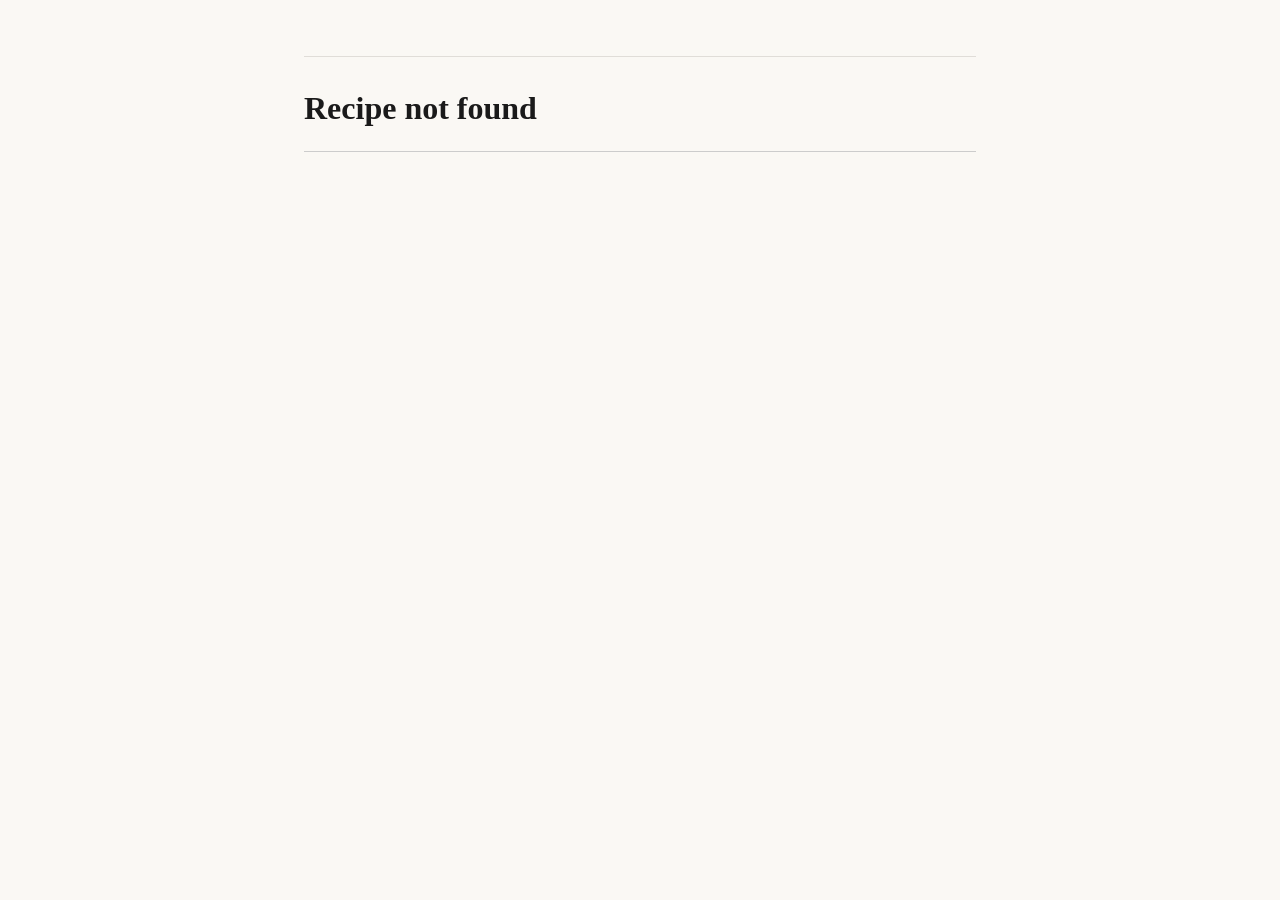
==== recipe.html @ e45fa60a "Squash double note bug" ====
<!DOCTYPE html>
<html lang="tr">
<head>
  <meta charset="UTF-8">
  <meta name="viewport" content="width=device-width, initial-scale=1.0">
  <title>Ev İçin</title>
  <link rel="stylesheet" href="style.css">
</head>
<body>
  <header>
    <nav class="page-nav" id="page-nav" aria-label="Recipe navigation"></nav>
    <div class="header-row">
      <h1 id="title">…</h1>
      <a id="lang-toggle" class="lang-toggle"></a>
    </div>
  </header>
  <main id="content"></main>
  <script>
    const params = new URLSearchParams(window.location.search);
    const id = params.get('id');
    const lang = params.get('lang') === 'en' ? 'en' : 'tr';
    const suffix = lang === 'tr' ? '_tr' : '_en';

    document.documentElement.lang = lang;

    function toggleURL() {
      const next = new URLSearchParams(window.location.search);
      lang === 'tr' ? next.set('lang', 'en') : next.delete('lang');
      return `?${next.toString()}`;
    }

    function recipeURL(slug) {
      const next = new URLSearchParams();
      next.set('id', slug);
      if (lang === 'en') next.set('lang', 'en');
      return `?${next.toString()}`;
    }

    if (!id) {
      document.getElementById('title').textContent = 'Recipe not found';
    } else {
      Promise.all([
        fetch(`recipes/${id}.json`).then(r => { if (!r.ok) throw new Error(); return r.json(); }),
        fetch('index.json').then(r => r.json())
      ])
        .then(([recipe, index]) => {
          render(recipe);
          renderNav(index);
        })
        .catch(() => {
          document.getElementById('title').textContent = 'Recipe not found';
          document.getElementById('content').innerHTML = '<p>Could not load this recipe.</p>';
        });
    }

    function render(r) {
      const name = r[`name${suffix}`];
      const ingredients = r[`ingredients${suffix}`];
      const instructions = r[`instructions${suffix}`];
      const notes = r[`notes${suffix}`];

      document.title = `${name} — Ev İçin`;
      document.getElementById('title').textContent = name;

      const toggle = document.getElementById('lang-toggle');
      toggle.href = toggleURL();
      toggle.textContent = lang === 'tr' ? 'English' : 'Türkçe';

      const headings = lang === 'tr'
        ? { ingredients: 'Malzemeler', instructions: 'İşlemler', note: 'Not', variation: 'Çeşit' }
        : { ingredients: 'Ingredients', instructions: 'Instructions', note: 'Note', variation: 'Variation' };

      let html = `
        <section class="recipe-content">
          <h2>${headings.ingredients}</h2>
          <ul>
            ${ingredients.map(i => `<li>${i}</li>`).join('\n            ')}
          </ul>

          <h2>${headings.instructions}</h2>
          <ol>
            ${instructions.map(s => `<li>${s}</li>`).join('\n            ')}
          </ol>
      `;

      if (notes) {
        html += `\n          <p class="recipe-note">${notes}</p>`;
      }

      if (r.variations && r.variations.length > 0) {
        r.variations.forEach(v => {
          const vname = v[`name${suffix}`];
          const vdesc = v[`description${suffix}`];
          html += `
          <h3>${headings.variation}: ${vname}</h3>
          <p>${vdesc}</p>`;
        });
      }

      html += `\n        </section>
        <p class="page-source">p. ${r.page}</p>`;

      document.getElementById('content').innerHTML = html;
    }

    function renderNav(index) {
      const i = index.findIndex(r => r.slug === id);
      const prev = index[i - 1] ?? null;
      const next = index[i + 1] ?? null;

      const prevLink = prev
        ? `<a class="page-nav-arrow" href="${recipeURL(prev.slug)}" title="p. ${prev.page}">←</a>`
        : `<span class="page-nav-arrow page-nav-disabled">←</span>`;

      const nextLink = next
        ? `<a class="page-nav-arrow" href="${recipeURL(next.slug)}" title="p. ${next.page}">→</a>`
        : `<span class="page-nav-arrow page-nav-disabled">→</span>`;

      document.getElementById('page-nav').innerHTML =
        `${prevLink}<a class="page-nav-index" href="index.html">Ev İçin</a>${nextLink}`;
    }
  </script>
</body>
</html>
---- style.css ----
*, *::before, *::after {
  box-sizing: border-box;
}

body {
  font-family: Georgia, 'Times New Roman', serif;
  font-size: 1.1rem;
  line-height: 1.7;
  color: #1a1a1a;
  background: #faf8f4;
  max-width: 720px;
  margin: 0 auto;
  padding: 2rem 1.5rem;
}

header {
  margin-bottom: 2.5rem;
  border-bottom: 1px solid #ccc;
  padding-bottom: 1rem;
}

header h1 {
  margin: 0;
  font-size: 2rem;
}

/* Index page */
.toc h2 {
  font-size: 1.2rem;
  text-transform: uppercase;
  letter-spacing: 0.05em;
  color: #555;
  margin-bottom: 0.75rem;
}

.toc ul {
  list-style: none;
  padding: 0;
  margin: 0;
}

.toc li {
  border-bottom: 1px solid #e0ddd8;
}

.toc a {
  display: flex;
  justify-content: space-between;
  padding: 0.5rem 0;
  color: inherit;
  text-decoration: none;
}

.toc a:hover {
  color: #8b4513;
}

.toc .page-num {
  color: #999;
  font-size: 0.9rem;
}

/* Recipe page header */
.header-row {
  display: flex;
  align-items: baseline;
  justify-content: space-between;
  gap: 1rem;
  margin-top: 1.5rem;
}

.lang-toggle {
  font-size: 0.85rem;
  color: #888;
  text-decoration: none;
  white-space: nowrap;
}

.lang-toggle:hover {
  color: #8b4513;
}

.recipe-content h2 {
  font-size: 1.1rem;
  text-transform: uppercase;
  letter-spacing: 0.05em;
  color: #888;
  margin: 2rem 0 0.5rem;
}

.recipe-content h3 {
  font-size: 1rem;
  color: #888;
  margin: 1.5rem 0 0.5rem;
}

.recipe-content ul {
  padding-left: 1.5rem;
  columns: 2;
}

@media (max-width: 480px) {
  .recipe-content ul {
    columns: 1;
  }
}

.recipe-content ol {
  list-style: none;
  padding-left: 0;
  counter-reset: step;
}

.recipe-content ol li {
  counter-increment: step;
}

.recipe-content ol li::before {
  content: counter(step) " \2014  ";
}

.recipe-content li {
  margin-bottom: 0.3rem;
}

.recipe-note {
  margin-top: 1.5rem;
  color: #555;
}

.page-source {
  margin-top: 3rem;
  font-size: 0.85rem;
  color: #aaa;
}

/* Recipe page navigation */
.page-nav {
  position: relative;
  display: flex;
  align-items: center;
  justify-content: space-between;
  padding-bottom: 1.5rem;
  border-bottom: 1px solid #e0ddd8;
}

.page-nav-index {
  position: absolute;
  left: 50%;
  transform: translateX(-50%);
}

.page-nav-arrow {
  font-size: 1.4rem;
  color: #555;
  text-decoration: none;
}

.page-nav-arrow:hover {
  color: #8b4513;
}

.page-nav-disabled {
  color: #ccc;
  cursor: default;
}

.page-nav-index {
  font-size: 0.9rem;
  color: #888;
  text-decoration: none;
  white-space: nowrap;
}

.page-nav-index:hover {
  color: #8b4513;
}
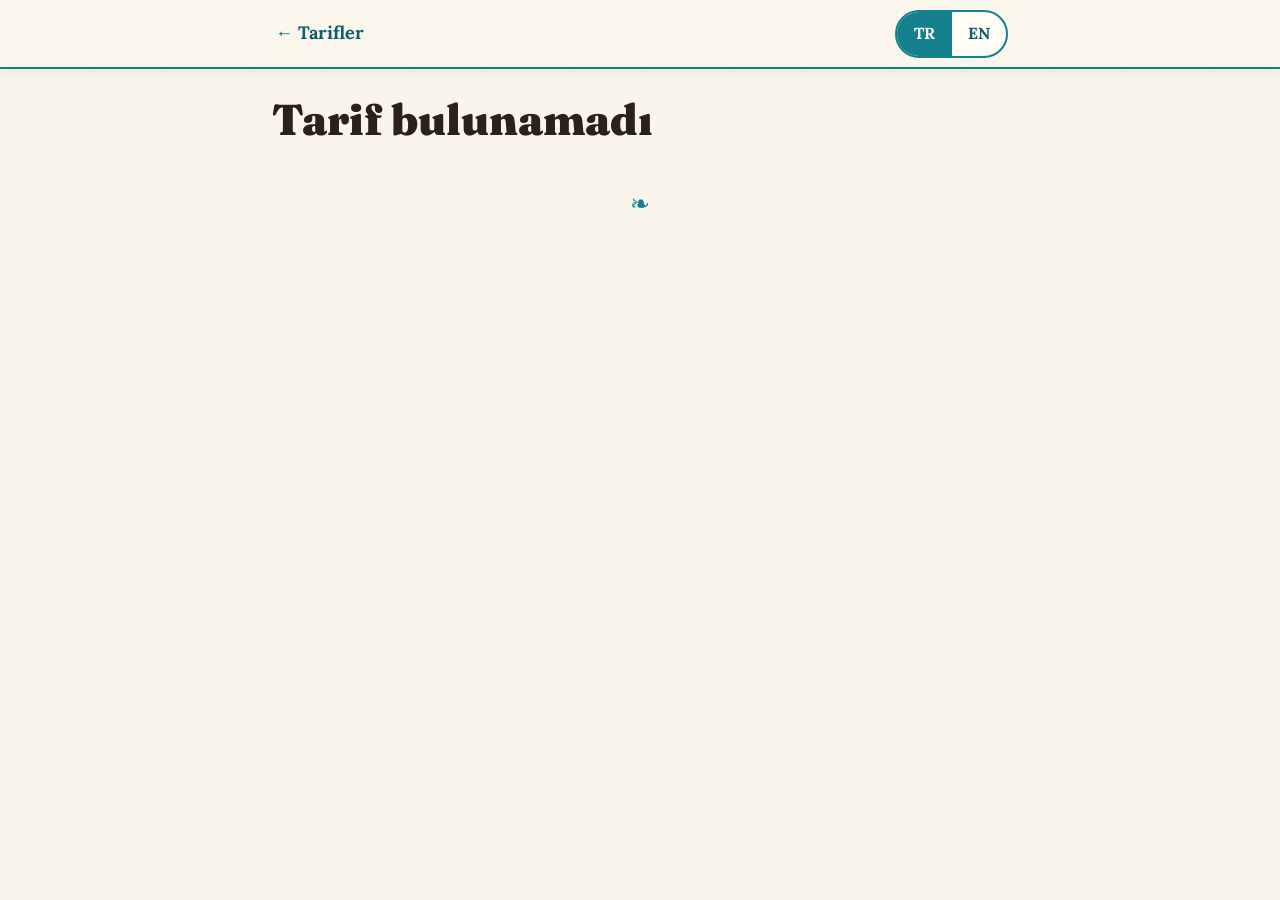
==== commit e7214317: "First Fable redesign" ====
--- a/recipe.html
+++ b/recipe.html
@@ -3,29 +3,56 @@
 <head>
   <meta charset="UTF-8">
   <meta name="viewport" content="width=device-width, initial-scale=1.0">
+  <meta name="theme-color" content="#faf6ec">
   <title>Ev İçin</title>
+  <link rel="preconnect" href="https://fonts.googleapis.com">
+  <link rel="preconnect" href="https://fonts.gstatic.com" crossorigin>
+  <link href="https://fonts.googleapis.com/css2?family=Fraunces:opsz,wght@9..144,700;9..144,900&family=Lora:ital,wght@0,400;0,500;0,600;0,700;1,400&display=swap" rel="stylesheet">
   <link rel="stylesheet" href="style.css">
 </head>
 <body>
-  <header>
-    <nav class="page-nav" id="page-nav" aria-label="Recipe navigation"></nav>
-    <div class="header-row">
-      <h1 id="title">…</h1>
-      <a id="lang-toggle" class="lang-toggle"></a>
+  <header class="topbar">
+    <div class="topbar-inner">
+      <a class="back-link" href="index.html" id="back-link">← Tarifler</a>
+      <span class="topbar-spacer"></span>
+      <nav class="page-nav" id="page-nav" aria-label="Recipe navigation" style="display: contents;"></nav>
+      <div class="lang-switch" role="group" aria-label="Dil / Language" id="lang-switch"></div>
     </div>
   </header>
-  <main id="content"></main>
+  <div class="wrap">
+    <h1 class="recipe-title" id="title">…</h1>
+    <p class="recipe-meta" id="meta"></p>
+    <main id="content"></main>
+    <div class="ornament" aria-hidden="true">❧</div>
+    <nav class="bottom-nav" id="bottom-nav" aria-label="Previous and next recipe"></nav>
+  </div>
   <script>
     const params = new URLSearchParams(window.location.search);
     const id = params.get('id');
-    const lang = params.get('lang') === 'en' ? 'en' : 'tr';
+    let lang;
+    if (params.has('lang')) {
+      lang = params.get('lang') === 'en' ? 'en' : 'tr';
+    } else {
+      try { lang = localStorage.getItem('evicin-lang') || 'tr'; } catch (e) { lang = 'tr'; }
+    }
+    try { localStorage.setItem('evicin-lang', lang); } catch (e) {}
     const suffix = lang === 'tr' ? '_tr' : '_en';
 
     document.documentElement.lang = lang;
 
-    function toggleURL() {
+    const STRINGS = lang === 'tr'
+      ? { back: '← Tarifler', ingredients: 'Malzemeler', instructions: 'İşlemler',
+          variation: 'Çeşit', page: 's.', inBook: 'Kitapta', prev: 'Önceki', next: 'Sonraki',
+          notFound: 'Tarif bulunamadı', loadError: 'Bu tarif yüklenemedi.' }
+      : { back: '← Recipes', ingredients: 'Ingredients', instructions: 'Instructions',
+          variation: 'Variation', page: 'p.', inBook: 'In the book', prev: 'Previous', next: 'Next',
+          notFound: 'Recipe not found', loadError: 'Could not load this recipe.' };
+
+    document.getElementById('back-link').textContent = STRINGS.back;
+
+    function langURL(targetLang) {
       const next = new URLSearchParams(window.location.search);
-      lang === 'tr' ? next.set('lang', 'en') : next.delete('lang');
+      next.set('lang', targetLang);
       return `?${next.toString()}`;
     }
 
@@ -36,8 +63,17 @@
       return `?${next.toString()}`;
     }
 
+    function pageLabel(r) {
+      return r.page_end ? `${r.page}–${r.page_end}` : `${r.page}`;
+    }
+
+    // Language switch is two links so it works as plain navigation
+    document.getElementById('lang-switch').innerHTML = `
+      <a class="lang-btn${lang === 'tr' ? ' active' : ''}" href="${langURL('tr')}" ${lang === 'tr' ? 'aria-current="true"' : ''}>TR</a>
+      <a class="lang-btn${lang === 'en' ? ' active' : ''}" href="${langURL('en')}" ${lang === 'en' ? 'aria-current="true"' : ''}>EN</a>`;
+
     if (!id) {
-      document.getElementById('title').textContent = 'Recipe not found';
+      document.getElementById('title').textContent = STRINGS.notFound;
     } else {
       Promise.all([
         fetch(`recipes/${id}.json`).then(r => { if (!r.ok) throw new Error(); return r.json(); }),
@@ -48,8 +84,8 @@
           renderNav(index);
         })
         .catch(() => {
-          document.getElementById('title').textContent = 'Recipe not found';
-          document.getElementById('content').innerHTML = '<p>Could not load this recipe.</p>';
+          document.getElementById('title').textContent = STRINGS.notFound;
+          document.getElementById('content').innerHTML = `<p>${STRINGS.loadError}</p>`;
         });
     }
 
@@ -61,30 +97,39 @@
 
       document.title = `${name} — Ev İçin`;
       document.getElementById('title').textContent = name;
+      document.getElementById('meta').textContent =
+        `${STRINGS.inBook}: ${STRINGS.page} ${pageLabel(r)}`;
 
-      const toggle = document.getElementById('lang-toggle');
-      toggle.href = toggleURL();
-      toggle.textContent = lang === 'tr' ? 'English' : 'Türkçe';
+      // Section-intro pages carry no recipe scaffolding — just a title and body paragraphs.
+      if (r.kind === 'section') {
+        const body = r[`body${suffix}`] || [];
+        document.getElementById('content').innerHTML = `
+        <section class="recipe-content section-intro">
+          ${body.map(p => `<p>${p}</p>`).join('\n          ')}
+        </section>`;
+        return;
+      }
 
-      const headings = lang === 'tr'
-        ? { ingredients: 'Malzemeler', instructions: 'İşlemler', note: 'Not', variation: 'Çeşit' }
-        : { ingredients: 'Ingredients', instructions: 'Instructions', note: 'Note', variation: 'Variation' };
-
-      let html = `
-        <section class="recipe-content">
-          <h2>${headings.ingredients}</h2>
-          <ul>
-            ${ingredients.map(i => `<li>${i}</li>`).join('\n            ')}
-          </ul>
-
-          <h2>${headings.instructions}</h2>
-          <ol>
-            ${instructions.map(s => `<li>${s}</li>`).join('\n            ')}
-          </ol>
-      `;
+      const hasIngredients = Array.isArray(ingredients) && ingredients.length > 0;
+      let html = '<section class="recipe-content">';
+      if (hasIngredients) {
+        html += `
+          <div class="ingredients-card">
+            <h2>${STRINGS.ingredients}</h2>
+            <ul>
+              ${ingredients.map(i => `<li>${i}</li>`).join('\n              ')}
+            </ul>
+          </div>`;
+      }
+      html += `
+          <h2 class="steps-heading">${STRINGS.instructions}</h2>
+          <ol class="steps">
+            ${instructions.map(s => `<li><span>${s}</span></li>`).join('\n            ')}
+          </ol>`;
 
       if (notes) {
-        html += `\n          <p class="recipe-note">${notes}</p>`;
+        const notesArr = Array.isArray(notes) ? notes : [notes];
+        html += notesArr.map(n => `\n          <p class="recipe-note">${n}</p>`).join('');
       }
 
       if (r.variations && r.variations.length > 0) {
@@ -92,14 +137,12 @@
           const vname = v[`name${suffix}`];
           const vdesc = v[`description${suffix}`];
           html += `
-          <h3>${headings.variation}: ${vname}</h3>
+          <h3>${STRINGS.variation}: ${vname}</h3>
           <p>${vdesc}</p>`;
         });
       }
 
-      html += `\n        </section>
-        <p class="page-source">p. ${r.page}</p>`;
-
+      html += '\n        </section>';
       document.getElementById('content').innerHTML = html;
     }
 
@@ -107,17 +150,29 @@
       const i = index.findIndex(r => r.slug === id);
       const prev = index[i - 1] ?? null;
       const next = index[i + 1] ?? null;
+      const name = r => lang === 'tr' ? r.name_tr : r.name_en;
 
-      const prevLink = prev
-        ? `<a class="page-nav-arrow" href="${recipeURL(prev.slug)}" title="p. ${prev.page}">←</a>`
-        : `<span class="page-nav-arrow page-nav-disabled">←</span>`;
+      document.getElementById('page-nav').innerHTML = `
+        ${prev
+          ? `<a class="nav-btn" href="${recipeURL(prev.slug)}" aria-label="${STRINGS.prev}: ${name(prev)}">←</a>`
+          : '<span class="nav-btn disabled" aria-hidden="true">←</span>'}
+        ${next
+          ? `<a class="nav-btn" href="${recipeURL(next.slug)}" aria-label="${STRINGS.next}: ${name(next)}">→</a>`
+          : '<span class="nav-btn disabled" aria-hidden="true">→</span>'}`;
 
-      const nextLink = next
-        ? `<a class="page-nav-arrow" href="${recipeURL(next.slug)}" title="p. ${next.page}">→</a>`
-        : `<span class="page-nav-arrow page-nav-disabled">→</span>`;
-
-      document.getElementById('page-nav').innerHTML =
-        `${prevLink}<a class="page-nav-index" href="index.html">Ev İçin</a>${nextLink}`;
+      document.getElementById('bottom-nav').innerHTML = `
+        ${prev
+          ? `<a class="bnav bnav-prev" href="${recipeURL(prev.slug)}">
+               <span class="bnav-label">← ${STRINGS.prev}</span>
+               <span class="bnav-name">${name(prev)}</span>
+             </a>`
+          : '<span class="bnav bnav-empty"></span>'}
+        ${next
+          ? `<a class="bnav bnav-next" href="${recipeURL(next.slug)}">
+               <span class="bnav-label">${STRINGS.next} →</span>
+               <span class="bnav-name">${name(next)}</span>
+             </a>`
+          : '<span class="bnav bnav-empty"></span>'}`;
     }
   </script>
 </body>
--- a/style.css
+++ b/style.css
@@ -1,177 +1,635 @@
+/* ============================================================
+   Ev İçin — design system
+   Palette and typography drawn from the book's own cover:
+   warm paper, teal header band, magenta title strip, bold serif.
+   Built for readability first: large type, 44px+ touch targets,
+   controls always visible in a sticky toolbar.
+   ============================================================ */
+
+:root {
+  --paper: #faf6ec;
+  --paper-deep: #f2ebda;
+  --card: #fffdf5;
+  --ink: #2b2118;
+  --ink-soft: #6f6354;
+  --teal: #14808d;
+  --teal-deep: #0c5f6a;
+  --magenta: #c2266b;
+  --magenta-deep: #a01956;
+  --rule: #ddd1b8;
+  --leader: #c8bb9d;
+  --shadow: 0 2px 10px rgba(43, 33, 24, 0.08);
+}
+
 *, *::before, *::after {
   box-sizing: border-box;
 }
 
+html {
+  -webkit-text-size-adjust: 100%;
+}
+
 body {
-  font-family: Georgia, 'Times New Roman', serif;
-  font-size: 1.1rem;
+  font-family: 'Lora', Georgia, 'Times New Roman', serif;
+  font-size: 1.125rem;
   line-height: 1.7;
-  color: #1a1a1a;
-  background: #faf8f4;
-  max-width: 720px;
+  color: var(--ink);
+  background-color: var(--paper);
+  background-image: url("data:image/svg+xml,%3Csvg xmlns='http://www.w3.org/2000/svg' width='160' height='160'%3E%3Cfilter id='n'%3E%3CfeTurbulence type='fractalNoise' baseFrequency='0.9' numOctaves='2'/%3E%3C/filter%3E%3Crect width='160' height='160' filter='url(%23n)' opacity='0.035'/%3E%3C/svg%3E");
+  margin: 0;
+  padding: 0 1.25rem 3rem;
+}
+
+.wrap {
+  max-width: 46rem;
   margin: 0 auto;
-  padding: 2rem 1.5rem;
-}
-
-header {
-  margin-bottom: 2.5rem;
-  border-bottom: 1px solid #ccc;
-  padding-bottom: 1rem;
-}
-
-header h1 {
+}
+
+a {
+  color: var(--teal-deep);
+}
+
+:focus-visible {
+  outline: 3px solid var(--magenta);
+  outline-offset: 2px;
+  border-radius: 4px;
+}
+
+/* ---------------- Masthead (index) ---------------- */
+
+.masthead {
+  text-align: center;
+  padding: 2.25rem 0 1.5rem;
+}
+
+.masthead-author {
   margin: 0;
-  font-size: 2rem;
-}
-
-/* Index page */
-.toc h2 {
-  font-size: 1.2rem;
+  font-size: 0.85rem;
+  font-weight: 600;
+  letter-spacing: 0.35em;
   text-transform: uppercase;
-  letter-spacing: 0.05em;
-  color: #555;
-  margin-bottom: 0.75rem;
-}
-
-.toc ul {
+  color: var(--teal-deep);
+}
+
+.masthead-title {
+  font-family: 'Fraunces', Georgia, serif;
+  font-weight: 900;
+  font-size: clamp(2.75rem, 9vw, 4.25rem);
+  line-height: 1.05;
+  margin: 0.35rem 0 0.9rem;
+  letter-spacing: -0.01em;
+}
+
+.masthead-band {
+  display: inline-block;
+  background: var(--magenta);
+  color: #fff;
+  font-size: 0.85rem;
+  font-weight: 600;
+  letter-spacing: 0.14em;
+  text-transform: uppercase;
+  padding: 0.4em 1.4em;
+  border-radius: 2px;
+}
+
+.masthead-rule {
+  border: none;
+  border-top: 3px double var(--teal);
+  width: 9rem;
+  margin: 1.4rem auto 0;
+}
+
+/* ---------------- Sticky toolbar ---------------- */
+
+.toolbar {
+  position: sticky;
+  top: 0;
+  z-index: 10;
+  background: var(--paper);
+  padding: 0.85rem 0 0.75rem;
+  border-bottom: 2px solid var(--teal);
+  box-shadow: var(--shadow);
+  /* bleed to the viewport edges so content scrolls behind it cleanly */
+  margin: 0 -1.25rem;
+  padding-left: 1.25rem;
+  padding-right: 1.25rem;
+}
+
+.toolbar-inner {
+  max-width: 46rem;
+  margin: 0 auto;
+}
+
+.search-row {
+  display: flex;
+  align-items: stretch;
+  gap: 0.6rem;
+}
+
+.search-box {
+  position: relative;
+  flex: 1;
+  min-width: 0;
+}
+
+.search-box input {
+  width: 100%;
+  font-family: inherit;
+  font-size: 1.05rem;
+  color: var(--ink);
+  background: var(--card);
+  border: 2px solid var(--ink-soft);
+  border-radius: 999px;
+  padding: 0.65rem 3rem 0.65rem 2.8rem;
+  min-height: 48px;
+}
+
+.search-box input::placeholder {
+  color: var(--ink-soft);
+  opacity: 0.8;
+}
+
+.search-box input:focus {
+  border-color: var(--teal);
+  outline: 3px solid rgba(20, 128, 141, 0.25);
+  outline-offset: 0;
+}
+
+.search-icon {
+  position: absolute;
+  left: 1rem;
+  top: 50%;
+  transform: translateY(-50%);
+  pointer-events: none;
+  color: var(--ink-soft);
+}
+
+.search-clear {
+  position: absolute;
+  right: 0.45rem;
+  top: 50%;
+  transform: translateY(-50%);
+  width: 38px;
+  height: 38px;
+  border: none;
+  border-radius: 50%;
+  background: var(--paper-deep);
+  color: var(--ink);
+  font-size: 1.3rem;
+  line-height: 1;
+  cursor: pointer;
+  display: none;
+  align-items: center;
+  justify-content: center;
+}
+
+.search-clear.visible {
+  display: flex;
+}
+
+.search-clear:hover {
+  background: var(--rule);
+}
+
+/* Language switch — segmented TR / EN */
+
+.lang-switch {
+  display: flex;
+  flex-shrink: 0;
+  border: 2px solid var(--teal);
+  border-radius: 999px;
+  overflow: hidden;
+  background: var(--card);
+}
+
+.lang-btn {
+  font-family: inherit;
+  font-size: 1rem;
+  font-weight: 700;
+  border: none;
+  background: transparent;
+  color: var(--teal-deep);
+  padding: 0 1rem;
+  min-width: 3.4rem;
+  min-height: 44px;
+  cursor: pointer;
+  text-decoration: none;
+  display: inline-flex;
+  align-items: center;
+  justify-content: center;
+}
+
+.lang-btn.active {
+  background: var(--teal);
+  color: #fff;
+}
+
+.lang-btn:hover:not(.active) {
+  background: var(--paper-deep);
+}
+
+/* Diet filter chips */
+
+.filter-row {
+  display: flex;
+  flex-wrap: wrap;
+  gap: 0.5rem;
+  margin-top: 0.7rem;
+}
+
+.filter-btn {
+  font-family: inherit;
+  font-size: 0.95rem;
+  font-weight: 600;
+  color: var(--ink);
+  background: var(--card);
+  border: 2px solid var(--rule);
+  border-radius: 999px;
+  padding: 0.4rem 1.05rem;
+  min-height: 44px;
+  cursor: pointer;
+}
+
+.filter-btn:hover:not(.active) {
+  border-color: var(--magenta);
+  color: var(--magenta-deep);
+}
+
+.filter-btn.active {
+  background: var(--magenta);
+  border-color: var(--magenta);
+  color: #fff;
+}
+
+.result-count {
+  margin: 0.55rem 0 0;
+  font-size: 0.92rem;
+  font-style: italic;
+  color: var(--ink-soft);
+}
+
+/* ---------------- Recipe list (table of contents) ---------------- */
+
+.toc {
+  margin-top: 1.25rem;
+}
+
+.toc ol {
   list-style: none;
   padding: 0;
   margin: 0;
-}
-
-.toc li {
-  border-bottom: 1px solid #e0ddd8;
+  animation: rise 0.4s ease both;
+}
+
+@keyframes rise {
+  from { opacity: 0; transform: translateY(8px); }
+  to   { opacity: 1; transform: none; }
 }
 
 .toc a {
   display: flex;
-  justify-content: space-between;
-  padding: 0.5rem 0;
+  align-items: baseline;
+  gap: 0.6rem;
+  padding: 0.75rem 0.5rem;
+  min-height: 48px;
   color: inherit;
   text-decoration: none;
+  border-radius: 8px;
 }
 
 .toc a:hover {
-  color: #8b4513;
-}
-
-.toc .page-num {
-  color: #999;
-  font-size: 0.9rem;
-}
-
-/* Recipe page header */
-.header-row {
-  display: flex;
-  align-items: baseline;
-  justify-content: space-between;
-  gap: 1rem;
-  margin-top: 1.5rem;
-}
-
-.lang-toggle {
-  font-size: 0.85rem;
-  color: #888;
-  text-decoration: none;
+  background: var(--paper-deep);
+  color: var(--teal-deep);
+}
+
+.recipe-name {
+  font-weight: 500;
+  letter-spacing: 0.02em;
+}
+
+.leader {
+  flex: 1;
+  min-width: 1.5rem;
+  border-bottom: 2px dotted var(--leader);
+  transform: translateY(-0.3em);
+}
+
+.page-num {
+  font-variant-numeric: tabular-nums;
+  font-size: 0.95rem;
+  color: var(--ink-soft);
   white-space: nowrap;
 }
 
-.lang-toggle:hover {
-  color: #8b4513;
-}
-
-.recipe-content h2 {
+/* Section-intro entries act as chapter markers in the list */
+
+.toc-section a {
+  margin-top: 1.6rem;
+  border-top: 3px double var(--teal);
+  border-radius: 0 0 8px 8px;
+  padding-top: 1rem;
+}
+
+.toc-section .recipe-name {
+  font-family: 'Fraunces', Georgia, serif;
+  font-weight: 700;
   font-size: 1.1rem;
-  text-transform: uppercase;
-  letter-spacing: 0.05em;
-  color: #888;
-  margin: 2rem 0 0.5rem;
-}
-
-.recipe-content h3 {
-  font-size: 1rem;
-  color: #888;
-  margin: 1.5rem 0 0.5rem;
-}
-
-.recipe-content ul {
-  padding-left: 1.5rem;
-  columns: 2;
-}
-
-@media (max-width: 480px) {
-  .recipe-content ul {
-    columns: 1;
-  }
-}
-
-.recipe-content ol {
-  list-style: none;
-  padding-left: 0;
-  counter-reset: step;
-}
-
-.recipe-content ol li {
-  counter-increment: step;
-}
-
-.recipe-content ol li::before {
-  content: counter(step) " \2014  ";
-}
-
-.recipe-content li {
-  margin-bottom: 0.3rem;
-}
-
-.recipe-note {
-  margin-top: 1.5rem;
-  color: #555;
-}
-
-.page-source {
-  margin-top: 3rem;
-  font-size: 0.85rem;
-  color: #aaa;
-}
-
-/* Recipe page navigation */
-.page-nav {
-  position: relative;
+  color: var(--teal-deep);
+}
+
+/* Empty state */
+
+.toc-empty {
+  text-align: center;
+  padding: 3rem 1rem;
+  color: var(--ink-soft);
+}
+
+.toc-empty p {
+  font-style: italic;
+  margin: 0 0 1.25rem;
+}
+
+.btn-reset {
+  font-family: inherit;
+  font-size: 1.05rem;
+  font-weight: 600;
+  color: #fff;
+  background: var(--teal);
+  border: none;
+  border-radius: 999px;
+  padding: 0.7rem 1.8rem;
+  min-height: 48px;
+  cursor: pointer;
+}
+
+.btn-reset:hover {
+  background: var(--teal-deep);
+}
+
+.error, .loading {
+  padding: 2rem 0.5rem;
+  color: var(--ink-soft);
+  font-style: italic;
+}
+
+/* ---------------- Recipe page ---------------- */
+
+.topbar {
+  position: sticky;
+  top: 0;
+  z-index: 10;
+  background: var(--paper);
+  border-bottom: 2px solid var(--teal);
+  box-shadow: var(--shadow);
+  margin: 0 -1.25rem;
+  padding: 0.6rem 1.25rem;
+}
+
+.topbar-inner {
+  max-width: 46rem;
+  margin: 0 auto;
   display: flex;
   align-items: center;
-  justify-content: space-between;
-  padding-bottom: 1.5rem;
-  border-bottom: 1px solid #e0ddd8;
-}
-
-.page-nav-index {
+  gap: 0.6rem;
+}
+
+.back-link {
+  display: inline-flex;
+  align-items: center;
+  gap: 0.4rem;
+  min-height: 44px;
+  padding: 0 0.5rem 0 0.2rem;
+  font-weight: 700;
+  text-decoration: none;
+  color: var(--teal-deep);
+  white-space: nowrap;
+}
+
+.back-link:hover {
+  color: var(--magenta-deep);
+}
+
+.topbar-spacer {
+  flex: 1;
+}
+
+.nav-btn {
+  width: 44px;
+  height: 44px;
+  flex-shrink: 0;
+  display: inline-flex;
+  align-items: center;
+  justify-content: center;
+  border: 2px solid var(--teal);
+  border-radius: 50%;
+  background: var(--card);
+  color: var(--teal-deep);
+  font-size: 1.25rem;
+  text-decoration: none;
+}
+
+.nav-btn:hover {
+  background: var(--teal);
+  color: #fff;
+}
+
+.nav-btn.disabled {
+  opacity: 0.3;
+  pointer-events: none;
+}
+
+/* Recipe heading */
+
+.recipe-title {
+  font-family: 'Fraunces', Georgia, serif;
+  font-weight: 900;
+  font-size: clamp(1.9rem, 6vw, 2.7rem);
+  line-height: 1.15;
+  margin: 1.6rem 0 0.2rem;
+}
+
+.recipe-meta {
+  margin: 0 0 1.5rem;
+  font-size: 0.95rem;
+  font-style: italic;
+  color: var(--ink-soft);
+}
+
+/* Ingredients card */
+
+.ingredients-card {
+  background: var(--card);
+  border: 1px solid var(--rule);
+  border-left: 5px solid var(--magenta);
+  border-radius: 10px;
+  padding: 1.1rem 1.4rem 1.2rem;
+  margin: 1.5rem 0 2rem;
+}
+
+.recipe-content h2 {
+  font-family: 'Fraunces', Georgia, serif;
+  font-weight: 700;
+  font-size: 1.25rem;
+  color: var(--teal-deep);
+  margin: 0 0 0.6rem;
+}
+
+.recipe-content h2.steps-heading {
+  margin-top: 2rem;
+}
+
+.ingredients-card ul {
+  list-style: none;
+  margin: 0;
+  padding: 0;
+}
+
+@media (min-width: 600px) {
+  .ingredients-card ul {
+    columns: 2;
+    column-gap: 2.5rem;
+  }
+}
+
+.ingredients-card li {
+  padding: 0.3rem 0 0.3rem 1.1rem;
+  position: relative;
+  break-inside: avoid;
+}
+
+.ingredients-card li::before {
+  content: "";
   position: absolute;
-  left: 50%;
-  transform: translateX(-50%);
-}
-
-.page-nav-arrow {
-  font-size: 1.4rem;
-  color: #555;
+  left: 0;
+  top: 0.95em;
+  width: 0.45em;
+  height: 0.45em;
+  border-radius: 50%;
+  background: var(--magenta);
+}
+
+/* Numbered steps */
+
+.steps {
+  list-style: none;
+  margin: 0;
+  padding: 0;
+  counter-reset: step;
+}
+
+.steps li {
+  counter-increment: step;
+  display: grid;
+  grid-template-columns: 2.4rem 1fr;
+  gap: 0.5rem;
+  margin-bottom: 1.1rem;
+}
+
+.steps li::before {
+  content: counter(step);
+  font-family: 'Fraunces', Georgia, serif;
+  font-weight: 700;
+  font-size: 1.5rem;
+  line-height: 1.25;
+  color: var(--teal);
+}
+
+.recipe-note {
+  border-left: 4px solid var(--teal);
+  background: var(--paper-deep);
+  border-radius: 0 8px 8px 0;
+  padding: 0.8rem 1.1rem;
+  margin: 1.5rem 0;
+  font-style: italic;
+  color: var(--ink-soft);
+}
+
+.recipe-content h3 {
+  font-family: 'Fraunces', Georgia, serif;
+  font-weight: 700;
+  font-size: 1.1rem;
+  color: var(--magenta-deep);
+  margin: 2rem 0 0.4rem;
+}
+
+.section-intro p {
+  margin: 0 0 1rem;
+}
+
+/* Ornament + bottom navigation */
+
+.ornament {
+  text-align: center;
+  color: var(--teal);
+  font-size: 1.5rem;
+  margin: 2.5rem 0 1.5rem;
+}
+
+.bottom-nav {
+  display: grid;
+  grid-template-columns: 1fr 1fr;
+  gap: 0.8rem;
+  margin-top: 0.5rem;
+}
+
+.bnav {
+  display: block;
+  background: var(--card);
+  border: 1px solid var(--rule);
+  border-radius: 10px;
+  padding: 0.85rem 1.1rem;
   text-decoration: none;
-}
-
-.page-nav-arrow:hover {
-  color: #8b4513;
-}
-
-.page-nav-disabled {
-  color: #ccc;
-  cursor: default;
-}
-
-.page-nav-index {
-  font-size: 0.9rem;
-  color: #888;
-  text-decoration: none;
-  white-space: nowrap;
-}
-
-.page-nav-index:hover {
-  color: #8b4513;
-}
+  color: inherit;
+  min-height: 48px;
+}
+
+.bnav:hover {
+  border-color: var(--teal);
+  background: var(--paper-deep);
+}
+
+.bnav-next {
+  text-align: right;
+}
+
+.bnav-label {
+  display: block;
+  font-size: 0.85rem;
+  font-weight: 700;
+  letter-spacing: 0.08em;
+  text-transform: uppercase;
+  color: var(--teal-deep);
+  margin-bottom: 0.15rem;
+}
+
+.bnav-name {
+  display: block;
+  font-size: 0.98rem;
+  line-height: 1.4;
+}
+
+.bnav-empty {
+  visibility: hidden;
+}
+
+@media (max-width: 480px) {
+  .bottom-nav {
+    grid-template-columns: 1fr;
+  }
+  .bnav-next {
+    text-align: left;
+  }
+  .bnav-empty {
+    display: none;
+  }
+}
+
+/* ---------------- Motion preferences ---------------- */
+
+@media (prefers-reduced-motion: reduce) {
+  *, *::before, *::after {
+    animation-duration: 0.01ms !important;
+    transition-duration: 0.01ms !important;
+  }
+}
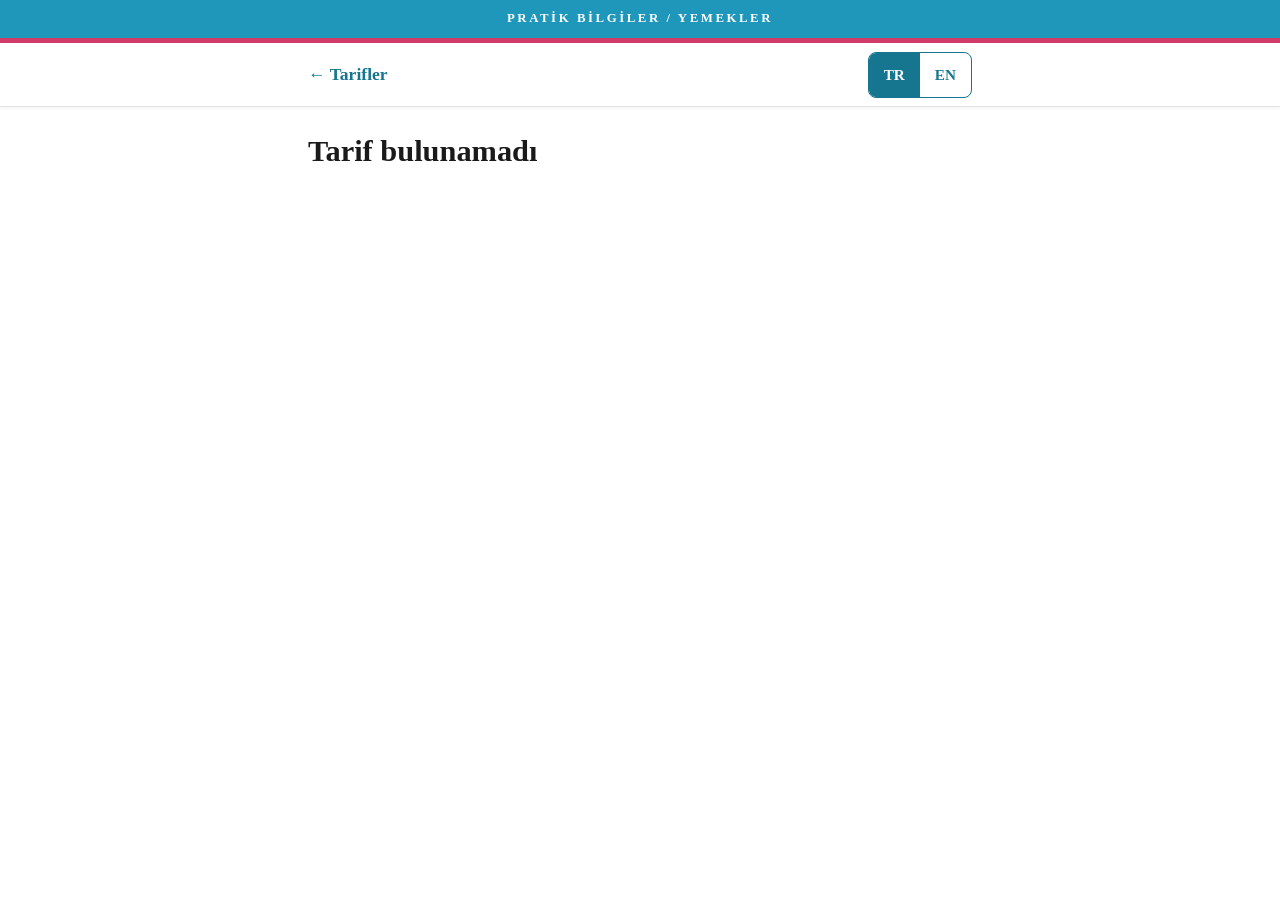
==== commit e99ccefa: "Second redesign, time for user feedback" ====
--- a/recipe.html
+++ b/recipe.html
@@ -3,14 +3,12 @@
 <head>
   <meta charset="UTF-8">
   <meta name="viewport" content="width=device-width, initial-scale=1.0">
-  <meta name="theme-color" content="#faf6ec">
+  <meta name="theme-color" content="#1f97ba">
   <title>Ev İçin</title>
-  <link rel="preconnect" href="https://fonts.googleapis.com">
-  <link rel="preconnect" href="https://fonts.gstatic.com" crossorigin>
-  <link href="https://fonts.googleapis.com/css2?family=Fraunces:opsz,wght@9..144,700;9..144,900&family=Lora:ital,wght@0,400;0,500;0,600;0,700;1,400&display=swap" rel="stylesheet">
   <link rel="stylesheet" href="style.css">
 </head>
 <body>
+  <div class="band">Pratik Bilgiler / Yemekler</div>
   <header class="topbar">
     <div class="topbar-inner">
       <a class="back-link" href="index.html" id="back-link">← Tarifler</a>
@@ -23,7 +21,6 @@
     <h1 class="recipe-title" id="title">…</h1>
     <p class="recipe-meta" id="meta"></p>
     <main id="content"></main>
-    <div class="ornament" aria-hidden="true">❧</div>
     <nav class="bottom-nav" id="bottom-nav" aria-label="Previous and next recipe"></nav>
   </div>
   <script>
--- a/style.css
+++ b/style.css
@@ -1,24 +1,21 @@
 /* ============================================================
-   Ev İçin — design system
-   Palette and typography drawn from the book's own cover:
-   warm paper, teal header band, magenta title strip, bold serif.
-   Built for readability first: large type, 44px+ touch targets,
-   controls always visible in a sticky toolbar.
+   Ev İçin — minimalist design
+   White paper, plain Georgia, and the two colors of the book's
+   cover (blue band, magenta strip) used only as accents.
+   Readability first: large type, 44px+ touch targets, controls
+   always visible in a sticky toolbar.
    ============================================================ */
 
 :root {
-  --paper: #faf6ec;
-  --paper-deep: #f2ebda;
-  --card: #fffdf5;
-  --ink: #2b2118;
-  --ink-soft: #6f6354;
-  --teal: #14808d;
-  --teal-deep: #0c5f6a;
-  --magenta: #c2266b;
-  --magenta-deep: #a01956;
-  --rule: #ddd1b8;
-  --leader: #c8bb9d;
-  --shadow: 0 2px 10px rgba(43, 33, 24, 0.08);
+  --bg: #ffffff;
+  --ink: #1a1a1a;
+  --muted: #6b6b6b;
+  --line: #e3e3e3;
+  --line-dark: #c9c9c9;
+  --blue: #1f97ba;
+  --blue-dark: #16768f;
+  --magenta: #d23c6b;
+  --magenta-dark: #b32a56;
 }
 
 *, *::before, *::after {
@@ -30,73 +27,77 @@
 }
 
 body {
-  font-family: 'Lora', Georgia, 'Times New Roman', serif;
-  font-size: 1.125rem;
+  font-family: Georgia, 'Times New Roman', serif;
+  font-size: 1.1rem;
   line-height: 1.7;
   color: var(--ink);
-  background-color: var(--paper);
-  background-image: url("data:image/svg+xml,%3Csvg xmlns='http://www.w3.org/2000/svg' width='160' height='160'%3E%3Cfilter id='n'%3E%3CfeTurbulence type='fractalNoise' baseFrequency='0.9' numOctaves='2'/%3E%3C/filter%3E%3Crect width='160' height='160' filter='url(%23n)' opacity='0.035'/%3E%3C/svg%3E");
+  background: var(--bg);
   margin: 0;
-  padding: 0 1.25rem 3rem;
+  padding-bottom: 3rem;
 }
 
 .wrap {
-  max-width: 46rem;
+  max-width: 44rem;
   margin: 0 auto;
+  padding: 0 1.25rem;
 }
 
 a {
-  color: var(--teal-deep);
+  color: var(--blue-dark);
 }
 
 :focus-visible {
-  outline: 3px solid var(--magenta);
+  outline: 3px solid var(--blue);
   outline-offset: 2px;
   border-radius: 4px;
 }
 
+/* ---------------- Cover band ---------------- */
+/* The blue strip from the book's cover, magenta rule beneath it */
+
+.band {
+  background: var(--blue);
+  color: #fff;
+  text-align: center;
+  font-size: 0.8rem;
+  font-weight: bold;
+  letter-spacing: 0.2em;
+  text-transform: uppercase;
+  padding: 0.5rem 1rem;
+  border-bottom: 5px solid var(--magenta);
+}
+
 /* ---------------- Masthead (index) ---------------- */
 
 .masthead {
-  text-align: center;
-  padding: 2.25rem 0 1.5rem;
+  display: flex;
+  align-items: center;
+  justify-content: center;
+  gap: 1.5rem;
+  padding: 2rem 0 1.75rem;
+}
+
+.cover-thumb {
+  width: 88px;
+  height: auto;
+  flex-shrink: 0;
+  border: 1px solid var(--line);
+  border-radius: 3px;
+  box-shadow: 0 1px 5px rgba(0, 0, 0, 0.15);
+}
+
+.masthead h1 {
+  font-size: 2.3rem;
+  line-height: 1.1;
+  margin: 0;
 }
 
 .masthead-author {
-  margin: 0;
+  margin: 0.3rem 0 0;
   font-size: 0.85rem;
-  font-weight: 600;
-  letter-spacing: 0.35em;
+  letter-spacing: 0.15em;
   text-transform: uppercase;
-  color: var(--teal-deep);
-}
-
-.masthead-title {
-  font-family: 'Fraunces', Georgia, serif;
-  font-weight: 900;
-  font-size: clamp(2.75rem, 9vw, 4.25rem);
-  line-height: 1.05;
-  margin: 0.35rem 0 0.9rem;
-  letter-spacing: -0.01em;
-}
-
-.masthead-band {
-  display: inline-block;
-  background: var(--magenta);
-  color: #fff;
-  font-size: 0.85rem;
-  font-weight: 600;
-  letter-spacing: 0.14em;
-  text-transform: uppercase;
-  padding: 0.4em 1.4em;
-  border-radius: 2px;
-}
-
-.masthead-rule {
-  border: none;
-  border-top: 3px double var(--teal);
-  width: 9rem;
-  margin: 1.4rem auto 0;
+  color: var(--muted);
 }
 
 /* ---------------- Sticky toolbar ---------------- */
@@ -105,19 +106,15 @@
   position: sticky;
   top: 0;
   z-index: 10;
-  background: var(--paper);
-  padding: 0.85rem 0 0.75rem;
-  border-bottom: 2px solid var(--teal);
-  box-shadow: var(--shadow);
-  /* bleed to the viewport edges so content scrolls behind it cleanly */
-  margin: 0 -1.25rem;
-  padding-left: 1.25rem;
-  padding-right: 1.25rem;
+  background: var(--bg);
+  border-bottom: 1px solid var(--line);
+  box-shadow: 0 1px 4px rgba(0, 0, 0, 0.06);
 }
 
 .toolbar-inner {
-  max-width: 46rem;
+  max-width: 44rem;
   margin: 0 auto;
+  padding: 0.75rem 1.25rem 0.7rem;
 }
 
 .search-row {
@@ -135,45 +132,44 @@
 .search-box input {
   width: 100%;
   font-family: inherit;
-  font-size: 1.05rem;
+  font-size: 1rem;
   color: var(--ink);
-  background: var(--card);
-  border: 2px solid var(--ink-soft);
-  border-radius: 999px;
-  padding: 0.65rem 3rem 0.65rem 2.8rem;
+  background: var(--bg);
+  border: 1px solid var(--line-dark);
+  border-radius: 8px;
+  padding: 0.6rem 2.9rem 0.6rem 2.6rem;
   min-height: 48px;
 }
 
 .search-box input::placeholder {
-  color: var(--ink-soft);
-  opacity: 0.8;
+  color: var(--muted);
 }
 
 .search-box input:focus {
-  border-color: var(--teal);
-  outline: 3px solid rgba(20, 128, 141, 0.25);
+  border-color: var(--blue);
+  outline: 3px solid rgba(31, 151, 186, 0.25);
   outline-offset: 0;
 }
 
 .search-icon {
   position: absolute;
-  left: 1rem;
+  left: 0.9rem;
   top: 50%;
   transform: translateY(-50%);
   pointer-events: none;
-  color: var(--ink-soft);
+  color: var(--muted);
 }
 
 .search-clear {
   position: absolute;
-  right: 0.45rem;
+  right: 0.4rem;
   top: 50%;
   transform: translateY(-50%);
   width: 38px;
   height: 38px;
   border: none;
-  border-radius: 50%;
-  background: var(--paper-deep);
+  border-radius: 6px;
+  background: #efefef;
   color: var(--ink);
   font-size: 1.3rem;
   line-height: 1;
@@ -188,7 +184,7 @@
 }
 
 .search-clear:hover {
-  background: var(--rule);
+  background: var(--line);
 }
 
 /* Language switch — segmented TR / EN */
@@ -196,21 +192,21 @@
 .lang-switch {
   display: flex;
   flex-shrink: 0;
-  border: 2px solid var(--teal);
-  border-radius: 999px;
+  border: 1px solid var(--blue-dark);
+  border-radius: 8px;
   overflow: hidden;
-  background: var(--card);
+  background: var(--bg);
 }
 
 .lang-btn {
   font-family: inherit;
-  font-size: 1rem;
-  font-weight: 700;
+  font-size: 0.95rem;
+  font-weight: bold;
   border: none;
   background: transparent;
-  color: var(--teal-deep);
-  padding: 0 1rem;
-  min-width: 3.4rem;
+  color: var(--blue-dark);
+  padding: 0 0.9rem;
+  min-width: 3.2rem;
   min-height: 44px;
   cursor: pointer;
   text-decoration: none;
@@ -220,52 +216,52 @@
 }
 
 .lang-btn.active {
-  background: var(--teal);
+  background: var(--blue-dark);
   color: #fff;
 }
 
 .lang-btn:hover:not(.active) {
-  background: var(--paper-deep);
-}
-
-/* Diet filter chips */
+  background: #f2f8fa;
+}
+
+/* Diet filter buttons */
 
 .filter-row {
   display: flex;
   flex-wrap: wrap;
   gap: 0.5rem;
-  margin-top: 0.7rem;
+  margin-top: 0.65rem;
 }
 
 .filter-btn {
   font-family: inherit;
   font-size: 0.95rem;
-  font-weight: 600;
   color: var(--ink);
-  background: var(--card);
-  border: 2px solid var(--rule);
-  border-radius: 999px;
-  padding: 0.4rem 1.05rem;
+  background: var(--bg);
+  border: 1px solid var(--line-dark);
+  border-radius: 8px;
+  padding: 0.35rem 0.95rem;
   min-height: 44px;
   cursor: pointer;
 }
 
 .filter-btn:hover:not(.active) {
   border-color: var(--magenta);
-  color: var(--magenta-deep);
+  color: var(--magenta-dark);
 }
 
 .filter-btn.active {
   background: var(--magenta);
   border-color: var(--magenta);
   color: #fff;
+  font-weight: bold;
 }
 
 .result-count {
-  margin: 0.55rem 0 0;
-  font-size: 0.92rem;
+  margin: 0.5rem 0 0;
+  font-size: 0.9rem;
   font-style: italic;
-  color: var(--ink-soft);
+  color: var(--muted);
 }
 
 /* ---------------- Recipe list (table of contents) ---------------- */
@@ -278,63 +274,52 @@
   list-style: none;
   padding: 0;
   margin: 0;
-  animation: rise 0.4s ease both;
-}
-
-@keyframes rise {
-  from { opacity: 0; transform: translateY(8px); }
-  to   { opacity: 1; transform: none; }
 }
 
 .toc a {
   display: flex;
   align-items: baseline;
   gap: 0.6rem;
-  padding: 0.75rem 0.5rem;
+  padding: 0.7rem 0.25rem;
   min-height: 48px;
   color: inherit;
   text-decoration: none;
-  border-radius: 8px;
-}
-
-.toc a:hover {
-  background: var(--paper-deep);
-  color: var(--teal-deep);
+}
+
+.toc a:hover .recipe-name {
+  color: var(--blue-dark);
+  text-decoration: underline;
 }
 
 .recipe-name {
-  font-weight: 500;
   letter-spacing: 0.02em;
 }
 
 .leader {
   flex: 1;
   min-width: 1.5rem;
-  border-bottom: 2px dotted var(--leader);
+  border-bottom: 1px dotted var(--line-dark);
   transform: translateY(-0.3em);
 }
 
 .page-num {
   font-variant-numeric: tabular-nums;
-  font-size: 0.95rem;
-  color: var(--ink-soft);
+  font-size: 0.9rem;
+  color: var(--muted);
   white-space: nowrap;
 }
 
 /* Section-intro entries act as chapter markers in the list */
 
 .toc-section a {
-  margin-top: 1.6rem;
-  border-top: 3px double var(--teal);
-  border-radius: 0 0 8px 8px;
-  padding-top: 1rem;
+  margin-top: 1.5rem;
+  border-top: 2px solid var(--blue);
+  padding-top: 0.9rem;
 }
 
 .toc-section .recipe-name {
-  font-family: 'Fraunces', Georgia, serif;
-  font-weight: 700;
-  font-size: 1.1rem;
-  color: var(--teal-deep);
+  font-weight: bold;
+  color: var(--blue-dark);
 }
 
 /* Empty state */
@@ -342,7 +327,7 @@
 .toc-empty {
   text-align: center;
   padding: 3rem 1rem;
-  color: var(--ink-soft);
+  color: var(--muted);
 }
 
 .toc-empty p {
@@ -352,24 +337,24 @@
 
 .btn-reset {
   font-family: inherit;
-  font-size: 1.05rem;
-  font-weight: 600;
+  font-size: 1rem;
+  font-weight: bold;
   color: #fff;
-  background: var(--teal);
+  background: var(--blue-dark);
   border: none;
-  border-radius: 999px;
-  padding: 0.7rem 1.8rem;
+  border-radius: 8px;
+  padding: 0.65rem 1.6rem;
   min-height: 48px;
   cursor: pointer;
 }
 
 .btn-reset:hover {
-  background: var(--teal-deep);
+  background: var(--blue);
 }
 
 .error, .loading {
-  padding: 2rem 0.5rem;
-  color: var(--ink-soft);
+  padding: 2rem 0.25rem;
+  color: var(--muted);
   font-style: italic;
 }
 
@@ -379,16 +364,15 @@
   position: sticky;
   top: 0;
   z-index: 10;
-  background: var(--paper);
-  border-bottom: 2px solid var(--teal);
-  box-shadow: var(--shadow);
-  margin: 0 -1.25rem;
-  padding: 0.6rem 1.25rem;
+  background: var(--bg);
+  border-bottom: 1px solid var(--line);
+  box-shadow: 0 1px 4px rgba(0, 0, 0, 0.06);
 }
 
 .topbar-inner {
-  max-width: 46rem;
+  max-width: 44rem;
   margin: 0 auto;
+  padding: 0.55rem 1.25rem;
   display: flex;
   align-items: center;
   gap: 0.6rem;
@@ -399,15 +383,15 @@
   align-items: center;
   gap: 0.4rem;
   min-height: 44px;
-  padding: 0 0.5rem 0 0.2rem;
-  font-weight: 700;
+  padding-right: 0.5rem;
+  font-weight: bold;
   text-decoration: none;
-  color: var(--teal-deep);
+  color: var(--blue-dark);
   white-space: nowrap;
 }
 
 .back-link:hover {
-  color: var(--magenta-deep);
+  text-decoration: underline;
 }
 
 .topbar-spacer {
@@ -421,17 +405,17 @@
   display: inline-flex;
   align-items: center;
   justify-content: center;
-  border: 2px solid var(--teal);
-  border-radius: 50%;
-  background: var(--card);
-  color: var(--teal-deep);
-  font-size: 1.25rem;
+  border: 1px solid var(--line-dark);
+  border-radius: 8px;
+  background: var(--bg);
+  color: var(--ink);
+  font-size: 1.2rem;
   text-decoration: none;
 }
 
 .nav-btn:hover {
-  background: var(--teal);
-  color: #fff;
+  border-color: var(--blue-dark);
+  color: var(--blue-dark);
 }
 
 .nav-btn.disabled {
@@ -442,41 +426,38 @@
 /* Recipe heading */
 
 .recipe-title {
-  font-family: 'Fraunces', Georgia, serif;
-  font-weight: 900;
-  font-size: clamp(1.9rem, 6vw, 2.7rem);
-  line-height: 1.15;
+  font-size: 1.9rem;
+  line-height: 1.2;
   margin: 1.6rem 0 0.2rem;
 }
 
 .recipe-meta {
   margin: 0 0 1.5rem;
+  font-size: 0.9rem;
+  font-style: italic;
+  color: var(--muted);
+}
+
+/* Recipe content */
+
+.recipe-content h2 {
   font-size: 0.95rem;
-  font-style: italic;
-  color: var(--ink-soft);
-}
-
-/* Ingredients card */
+  font-weight: bold;
+  text-transform: uppercase;
+  letter-spacing: 0.07em;
+  color: var(--muted);
+  margin: 2rem 0 0.6rem;
+}
 
 .ingredients-card {
-  background: var(--card);
-  border: 1px solid var(--rule);
-  border-left: 5px solid var(--magenta);
-  border-radius: 10px;
-  padding: 1.1rem 1.4rem 1.2rem;
-  margin: 1.5rem 0 2rem;
-}
-
-.recipe-content h2 {
-  font-family: 'Fraunces', Georgia, serif;
-  font-weight: 700;
-  font-size: 1.25rem;
-  color: var(--teal-deep);
-  margin: 0 0 0.6rem;
-}
-
-.recipe-content h2.steps-heading {
-  margin-top: 2rem;
+  background: #f7f7f7;
+  border-radius: 8px;
+  padding: 1rem 1.3rem 1.1rem;
+  margin: 1.5rem 0 0;
+}
+
+.ingredients-card h2 {
+  margin-top: 0;
 }
 
 .ingredients-card ul {
@@ -493,7 +474,7 @@
 }
 
 .ingredients-card li {
-  padding: 0.3rem 0 0.3rem 1.1rem;
+  padding: 0.25rem 0 0.25rem 1rem;
   position: relative;
   break-inside: avoid;
 }
@@ -502,9 +483,9 @@
   content: "";
   position: absolute;
   left: 0;
-  top: 0.95em;
-  width: 0.45em;
-  height: 0.45em;
+  top: 0.85em;
+  width: 0.35em;
+  height: 0.35em;
   border-radius: 50%;
   background: var(--magenta);
 }
@@ -521,35 +502,27 @@
 .steps li {
   counter-increment: step;
   display: grid;
-  grid-template-columns: 2.4rem 1fr;
-  gap: 0.5rem;
-  margin-bottom: 1.1rem;
+  grid-template-columns: 2.1rem 1fr;
+  gap: 0.4rem;
+  margin-bottom: 1rem;
 }
 
 .steps li::before {
   content: counter(step);
-  font-family: 'Fraunces', Georgia, serif;
-  font-weight: 700;
-  font-size: 1.5rem;
-  line-height: 1.25;
-  color: var(--teal);
+  font-weight: bold;
+  color: var(--blue-dark);
 }
 
 .recipe-note {
-  border-left: 4px solid var(--teal);
-  background: var(--paper-deep);
-  border-radius: 0 8px 8px 0;
-  padding: 0.8rem 1.1rem;
+  border-left: 3px solid var(--blue);
+  padding: 0.1rem 0 0.1rem 1rem;
   margin: 1.5rem 0;
   font-style: italic;
-  color: var(--ink-soft);
+  color: #555;
 }
 
 .recipe-content h3 {
-  font-family: 'Fraunces', Georgia, serif;
-  font-weight: 700;
-  font-size: 1.1rem;
-  color: var(--magenta-deep);
+  font-size: 1.05rem;
   margin: 2rem 0 0.4rem;
 }
 
@@ -557,36 +530,28 @@
   margin: 0 0 1rem;
 }
 
-/* Ornament + bottom navigation */
-
-.ornament {
-  text-align: center;
-  color: var(--teal);
-  font-size: 1.5rem;
-  margin: 2.5rem 0 1.5rem;
-}
+/* Bottom navigation */
 
 .bottom-nav {
   display: grid;
   grid-template-columns: 1fr 1fr;
   gap: 0.8rem;
-  margin-top: 0.5rem;
+  margin-top: 3rem;
 }
 
 .bnav {
   display: block;
-  background: var(--card);
-  border: 1px solid var(--rule);
-  border-radius: 10px;
-  padding: 0.85rem 1.1rem;
+  border: 1px solid var(--line-dark);
+  border-radius: 8px;
+  padding: 0.8rem 1.05rem;
   text-decoration: none;
   color: inherit;
   min-height: 48px;
 }
 
 .bnav:hover {
-  border-color: var(--teal);
-  background: var(--paper-deep);
+  border-color: var(--blue-dark);
+  background: #fafafa;
 }
 
 .bnav-next {
@@ -595,17 +560,17 @@
 
 .bnav-label {
   display: block;
-  font-size: 0.85rem;
-  font-weight: 700;
+  font-size: 0.8rem;
+  font-weight: bold;
   letter-spacing: 0.08em;
   text-transform: uppercase;
-  color: var(--teal-deep);
-  margin-bottom: 0.15rem;
+  color: var(--blue-dark);
+  margin-bottom: 0.1rem;
 }
 
 .bnav-name {
   display: block;
-  font-size: 0.98rem;
+  font-size: 0.95rem;
   line-height: 1.4;
 }
 
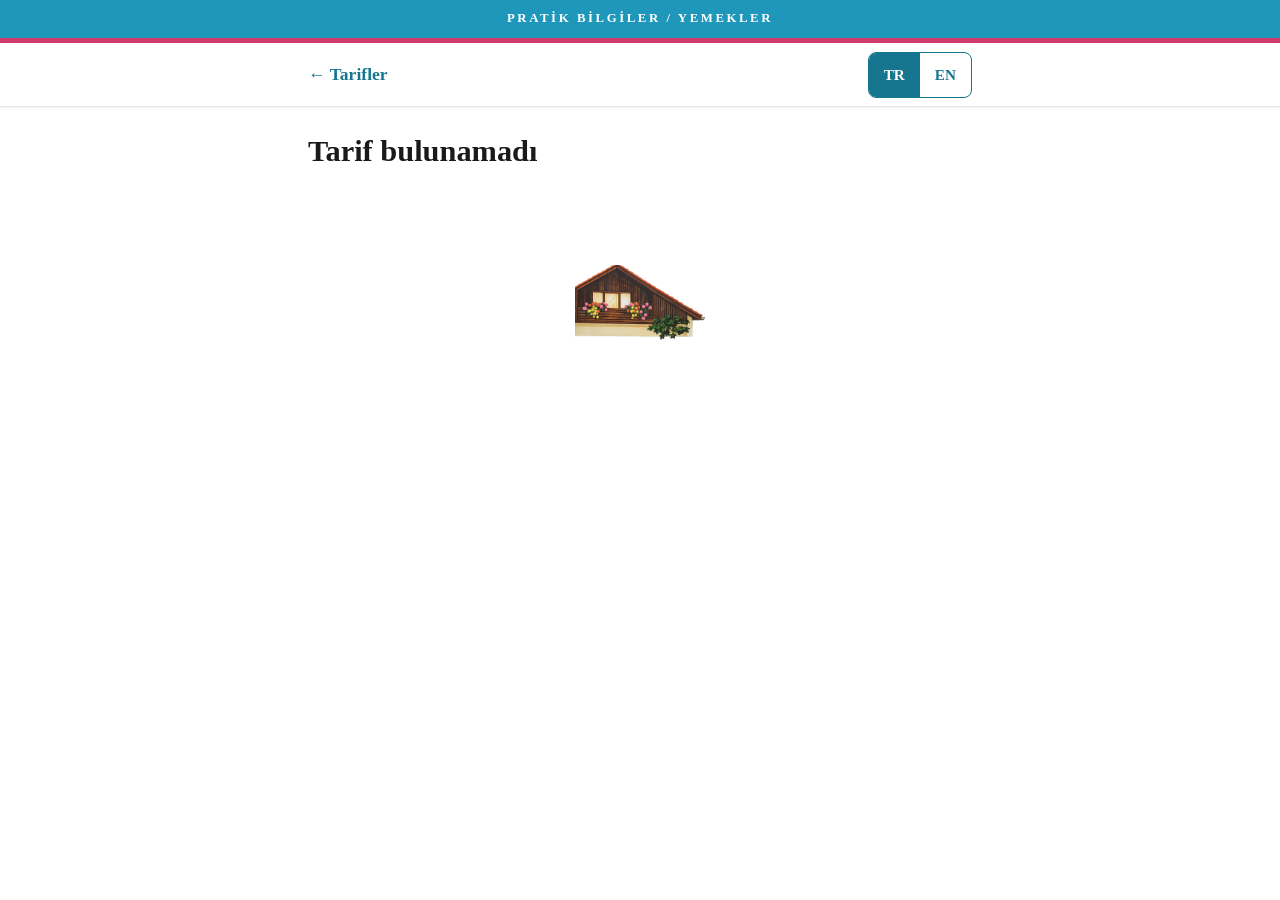
==== commit 7e87e969: "Render ingredient group headers and unify notes into one panel Lines ending with ':' in ingredient l" ====
--- a/recipe.html
+++ b/recipe.html
@@ -22,6 +22,9 @@
     <p class="recipe-meta" id="meta"></p>
     <main id="content"></main>
     <nav class="bottom-nav" id="bottom-nav" aria-label="Previous and next recipe"></nav>
+    <footer class="colophon">
+      <img src="images/house.png" alt="" aria-hidden="true">
+    </footer>
   </div>
   <script>
     const params = new URLSearchParams(window.location.search);
@@ -38,10 +41,10 @@
     document.documentElement.lang = lang;
 
     const STRINGS = lang === 'tr'
-      ? { back: '← Tarifler', ingredients: 'Malzemeler', instructions: 'İşlemler',
+      ? { back: '← Tarifler', ingredients: 'Malzemeler', instructions: 'İşlemler', notes: 'Notlar',
           variation: 'Çeşit', page: 's.', inBook: 'Kitapta', prev: 'Önceki', next: 'Sonraki',
           notFound: 'Tarif bulunamadı', loadError: 'Bu tarif yüklenemedi.' }
-      : { back: '← Recipes', ingredients: 'Ingredients', instructions: 'Instructions',
+      : { back: '← Recipes', ingredients: 'Ingredients', instructions: 'Instructions', notes: 'Notes',
           variation: 'Variation', page: 'p.', inBook: 'In the book', prev: 'Previous', next: 'Next',
           notFound: 'Recipe not found', loadError: 'Could not load this recipe.' };
 
@@ -110,11 +113,16 @@
       const hasIngredients = Array.isArray(ingredients) && ingredients.length > 0;
       let html = '<section class="recipe-content">';
       if (hasIngredients) {
+        // Lines ending with ":" are group headers for multi-component
+        // recipes (e.g. "Pandispanyanın Ölçüleri:"), not ingredients.
+        const item = i => i.trim().endsWith(':')
+          ? `<li class="ingredient-group">${i}</li>`
+          : `<li>${i}</li>`;
         html += `
           <div class="ingredients-card">
             <h2>${STRINGS.ingredients}</h2>
             <ul>
-              ${ingredients.map(i => `<li>${i}</li>`).join('\n              ')}
+              ${ingredients.map(item).join('\n              ')}
             </ul>
           </div>`;
       }
@@ -126,7 +134,13 @@
 
       if (notes) {
         const notesArr = Array.isArray(notes) ? notes : [notes];
-        html += notesArr.map(n => `\n          <p class="recipe-note">${n}</p>`).join('');
+        // Bold a short leading label like "Not:" / "GENEL BİLGİ:" / "NUTRITIONAL NOTE:"
+        const label = n => n.replace(/^([^:.]{1,30}:)\s*/, '<strong>$1</strong> ');
+        html += `
+          <div class="notes-card">
+            <h2>${STRINGS.notes}</h2>
+            ${notesArr.map(n => `<p class="recipe-note">${label(n)}</p>`).join('\n            ')}
+          </div>`;
       }
 
       if (r.variations && r.variations.length > 0) {
--- a/style.css
+++ b/style.css
@@ -77,10 +77,15 @@
   padding: 2rem 0 1.75rem;
 }
 
-.cover-thumb {
-  width: 88px;
+.house-img {
+  width: clamp(150px, 40vw, 210px);
   height: auto;
   flex-shrink: 0;
+}
+
+.cover-thumb {
+  width: 90px;
+  height: auto;
   border: 1px solid var(--line);
   border-radius: 3px;
   box-shadow: 0 1px 5px rgba(0, 0, 0, 0.15);
@@ -352,6 +357,21 @@
   background: var(--blue);
 }
 
+/* Book footer (index) */
+
+.book-footer {
+  text-align: center;
+  margin-top: 3.5rem;
+  padding-top: 2rem;
+  border-top: 1px solid var(--line);
+}
+
+.book-footer p {
+  margin: 0.6rem 0 0;
+  font-size: 0.9rem;
+  color: var(--muted);
+}
+
 .error, .loading {
   padding: 2rem 0.25rem;
   color: var(--muted);
@@ -490,6 +510,23 @@
   background: var(--magenta);
 }
 
+/* Group headers inside multi-component ingredient lists ("Pandispanyanın Ölçüleri:") */
+
+.ingredients-card li.ingredient-group {
+  column-span: all;
+  font-weight: bold;
+  padding-left: 0;
+  margin-top: 0.8rem;
+}
+
+.ingredients-card li.ingredient-group:first-child {
+  margin-top: 0;
+}
+
+.ingredients-card li.ingredient-group::before {
+  content: none;
+}
+
 /* Numbered steps */
 
 .steps {
@@ -513,12 +550,26 @@
   color: var(--blue-dark);
 }
 
+/* Notes — one panel for all of a recipe's notes */
+
+.notes-card {
+  background: #f7f7f7;
+  border-radius: 8px;
+  padding: 1rem 1.3rem 1.1rem;
+  margin: 2rem 0 0;
+}
+
+.notes-card h2 {
+  margin-top: 0;
+}
+
 .recipe-note {
-  border-left: 3px solid var(--blue);
-  padding: 0.1rem 0 0.1rem 1rem;
-  margin: 1.5rem 0;
-  font-style: italic;
-  color: #555;
+  margin: 0 0 0.8rem;
+  color: #3c3c3c;
+}
+
+.recipe-note:last-child {
+  margin-bottom: 0;
 }
 
 .recipe-content h3 {
@@ -590,6 +641,18 @@
   }
 }
 
+/* House colophon at the end of a recipe */
+
+.colophon {
+  text-align: center;
+  margin-top: 3rem;
+}
+
+.colophon img {
+  width: 130px;
+  height: auto;
+}
+
 /* ---------------- Motion preferences ---------------- */
 
 @media (prefers-reduced-motion: reduce) {
